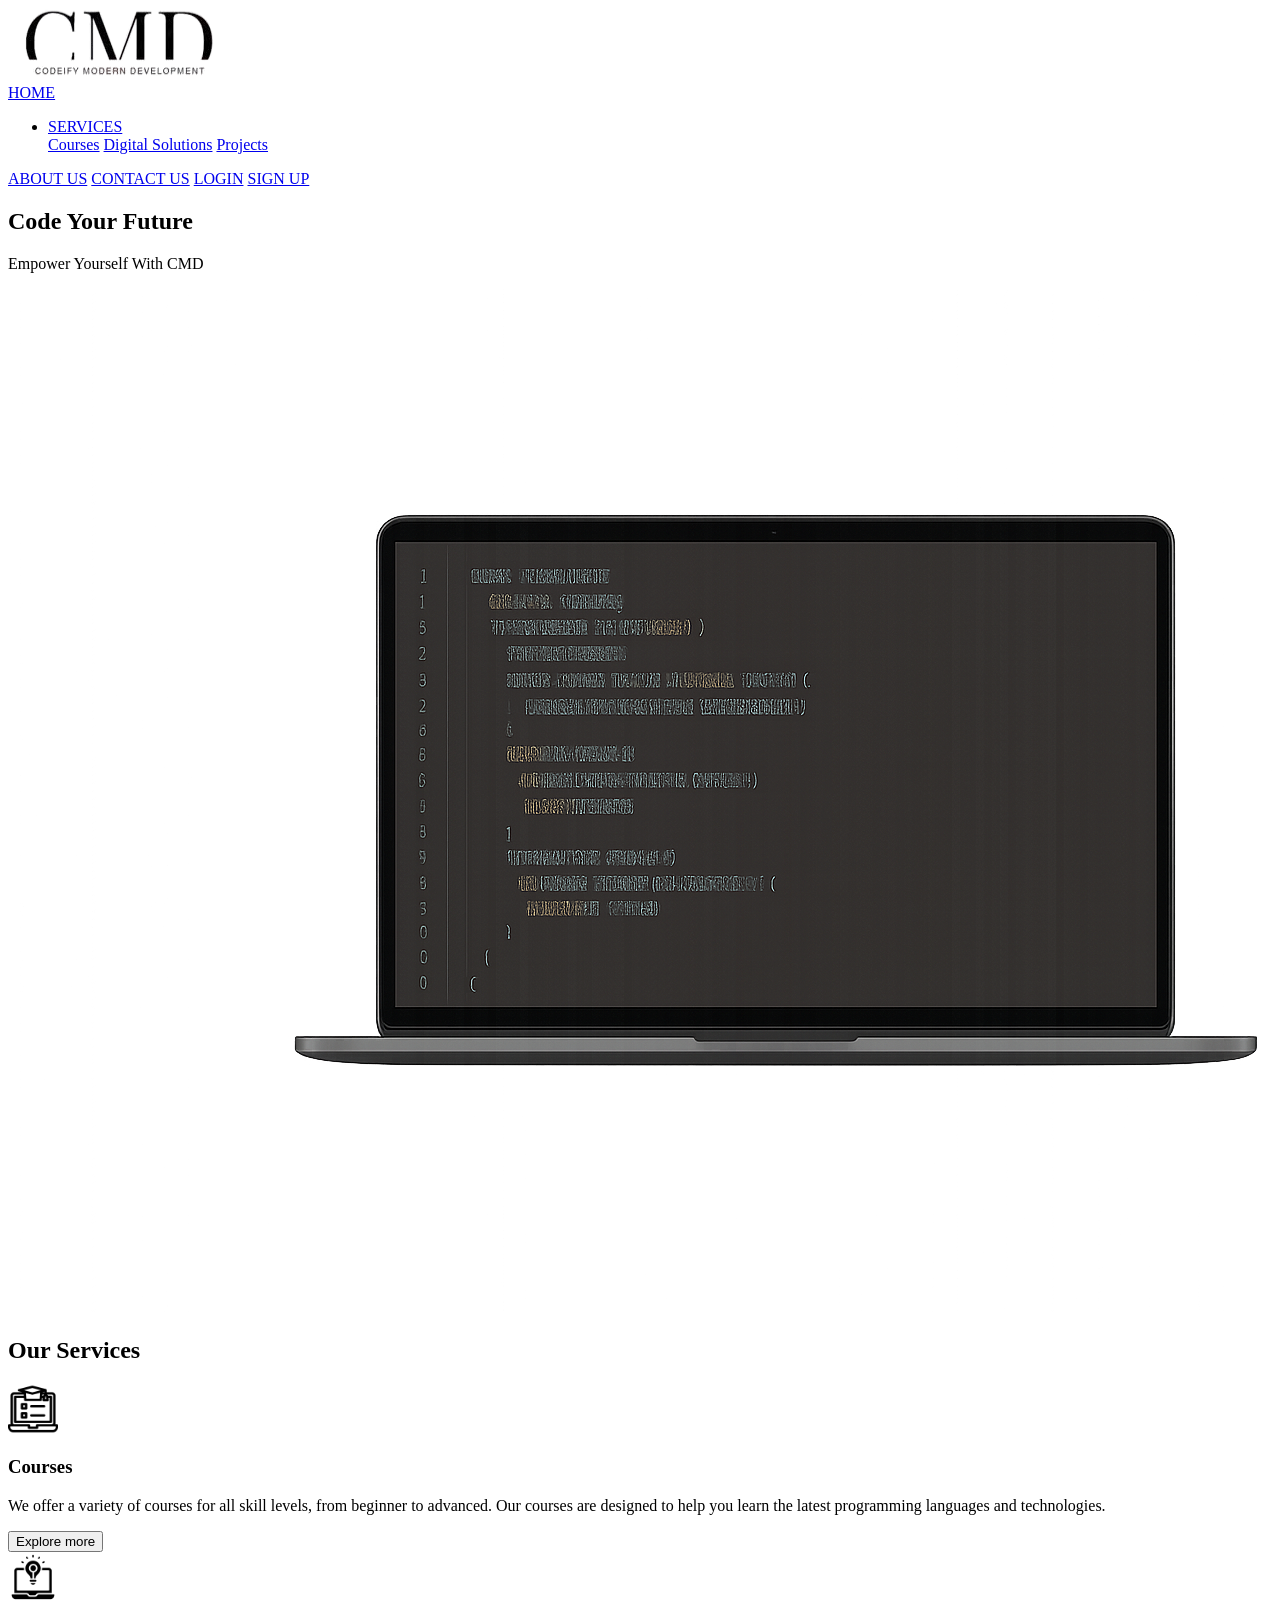
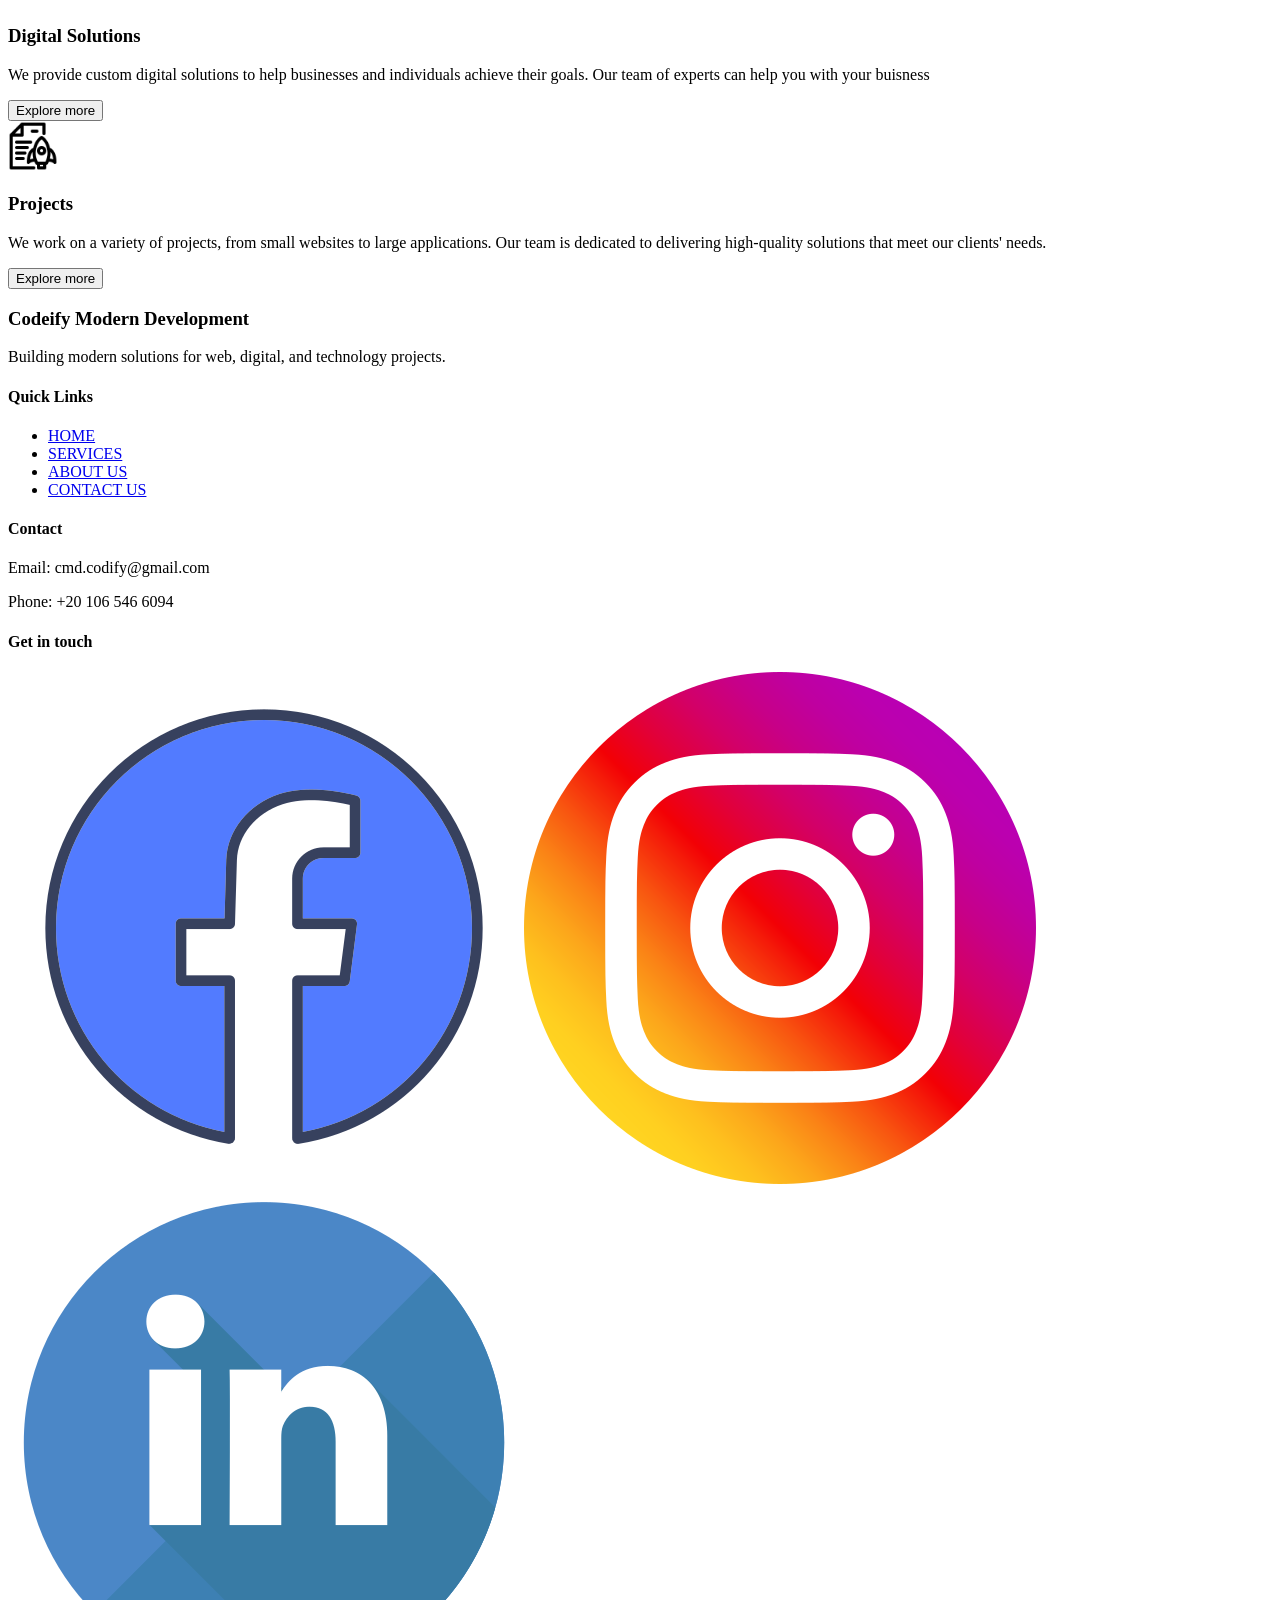
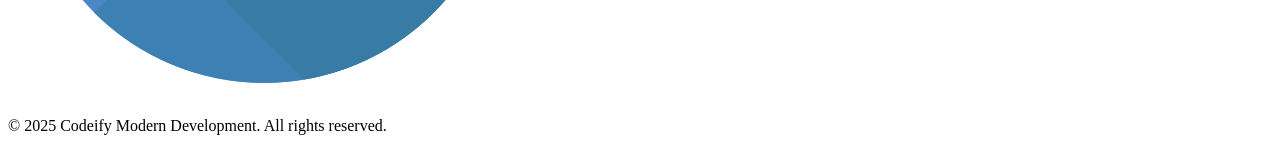
==== index.html @ b7550655 "Add files via upload" ====
<!DOCTYPE html>
<html lang="en">
  <head>
    <meta charset="UTF-8" />
    <meta name="viewport" content="width=device-width, initial-scale=1.0" />
    <title>Codeify Modern Development-CMD</title>
    <link href="./style.css" rel="stylesheet" />
    <link rel="preconnect" href="https://fonts.googleapis.com" />
    <link rel="preconnect" href="https://fonts.gstatic.com" crossorigin />
    <link rel="preconnect" href="https://fonts.googleapis.com" />
    <link rel="preconnect" href="https://fonts.gstatic.com" crossorigin />
    <link
      href="https://fonts.googleapis.com/css2?family=PT+Serif:ital,wght@0,400;0,700;1,400;1,700&family=Roboto:ital,wght@0,100..900;1,100..900&display=swap"
      rel="stylesheet"
    />
    <link
      href="https://fonts.googleapis.com/css2?family=Roboto:ital,wght@0,100..900;1,100..900&display=swap"
      rel="stylesheet"
    />
  </head>
  <body class="body-index">
    <section class="hero">
      <img
        src="../assets/1000889522-removebg-preview.png"
        alt="Codeify Logo"
        class="logo-index"
      />
      <nav class="navbar">
        <a href="./index.html">HOME</a>

        <ul>
          <li class="dropdown">
            <a   href="#services">SERVICES</a>
            <div class="dropdown-menu">
              <a href="./courses.html">Courses</a>
              <a href="./digitalsolutions.html">Digital Solutions</a>
              <a href="./projects.html">Projects</a>
            </div>
          </li>
        </ul>
        <a href="./about.html">ABOUT US</a>
        <a href="./contact.html">CONTACT US</a>
        <span class="nav-right">
          <a href="./login.html">LOGIN</a>
          <a href="signup.html" id="signup">SIGN UP</a>
        </span>
      </nav>
      <h1 class="hero-text">Code Your Future</h1>
      <p id="hero-par">Empower Yourself With CMD</p>
      <img
        src="../assets/ChatGPT Image Sep 26, 2025, 01_02_15 AM.png"
        alt="Programming"
        class="hero-image"
      />
    </section>
    <section class="services" id="services">
      <h2 class="services-heading">Our Services</h2>
      <div class="service-cards">
     
          <div class="service-card">
            <img
              src="../assets/online-course_8190846.png"
              alt="Courses"
              class="service-image"
              width="50px"
            />
            <h3 class="service-title">Courses</h3>
            <p class="service-description">
              We offer a variety of courses for all skill levels, from
              beginner to advanced. Our courses are designed to help you learn
              the latest programming languages and technologies.
            </p>
               <a href="./courses.html">  <button class="btn-index">Explore more</button> </a>
          </div>
  
 
          <div class="service-card">
            <img
              src="../assets/online-idea_14501899.png"
              alt="Digital Solutions"
              class="service-image"
              width="50px"
            />
            <h3 class="service-title">Digital Solutions</h3>
            <p class="service-description">
              We provide custom digital solutions to help businesses and
              individuals achieve their goals. Our team of experts can help you with your buisness
            </p>
                <a href="./digitalsolutions.html">     <button class="btn-index" >Explore more</button></a>
          </div>
       
       
          <div class="service-card">
            <img
              src="../assets/rocket_4941948.png"
              alt="Projects"
              class="service-image"
              width="50px"
            />
            <h3 class="service-title">Projects</h3>
            <p class="service-description">
              We work on a variety of projects, from small websites to large
              applications. Our team is dedicated to delivering high-quality
              solutions that meet our clients' needs.
            </p>
            <a href="projects.html">   <button class="btn-index">Explore more</button> </a>
          </div>

      </div>
    </section>
<footer class="footer"">
  <div class="footer-container">
    <div class="footer-about">
      <h3>Codeify Modern Development</h3>
      <p>Building modern solutions for web, digital, and technology projects.</p>
    </div>

    <div class="footer-links">
      <h4>Quick Links</h4>
      <ul>
        <li><a href="./index.html">HOME</a></li>
        <li><a href="#services">SERVICES</a></li>
        <li><a href="./about.html">ABOUT US</a></li>
        <li><a href="./contact.html">CONTACT US</a></li>
      </ul>
    </div>

    <div class="footer-contact">
      <h4>Contact</h4>
      <p>Email: cmd.codify@gmail.com</p>
      <p>Phone: +20 106 546 6094</p>
    </div>
    <div class="footer-media">
<h4>Get in touch</h4>
<a href="https://www.facebook.com/people/Codeify-Modern-Development/61565943594066/#" target="_blank"> <img src="../assets/social_13480297.png"></a>
 <a href="https://www.instagram.com/cmd.egy/" target="_blank"><img src="../assets/social_15707749.png"></a>
<a href="https://eg.linkedin.com/in/codeify-modern-development-cmd-446159329?trk=public_post_follow-view-profile" target="_blank"> <img src="../assets/social_14072078.png"></a>
    </div>
  </div>

  <div class="footer-bottom">
    <p>© 2025 Codeify Modern Development. All rights reserved.</p>
  </div>
</footer>

  </body>
</html>
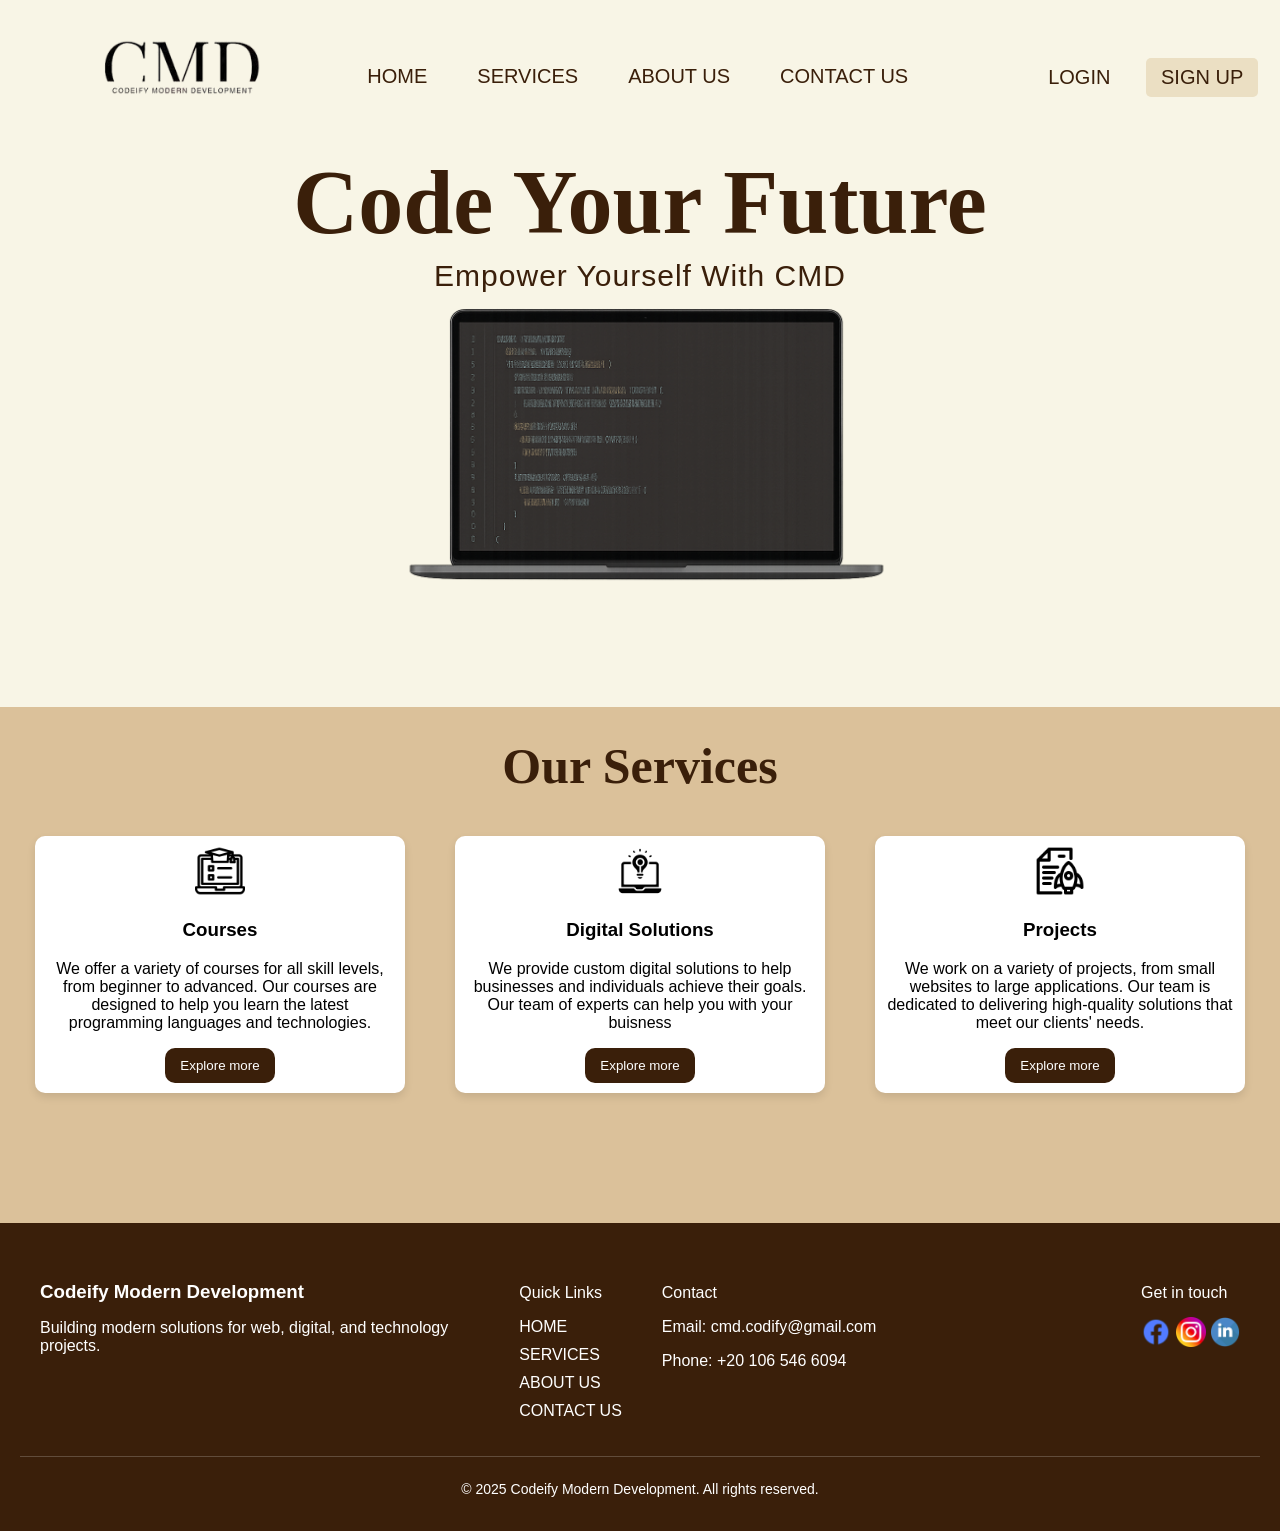
==== commit 13890786: "update" ====
--- a/index.html
+++ b/index.html
@@ -21,7 +21,7 @@
   <body class="body-index">
     <section class="hero">
       <img
-        src="../assets/1000889522-removebg-preview.png"
+        src="./assets/1000889522-removebg-preview.png"
         alt="Codeify Logo"
         class="logo-index"
       />
@@ -48,7 +48,7 @@
       <h1 class="hero-text">Code Your Future</h1>
       <p id="hero-par">Empower Yourself With CMD</p>
       <img
-        src="../assets/ChatGPT Image Sep 26, 2025, 01_02_15 AM.png"
+        src="./assets/ChatGPT Image Sep 26, 2025, 01_02_15 AM.png"
         alt="Programming"
         class="hero-image"
       />
@@ -59,7 +59,7 @@
      
           <div class="service-card">
             <img
-              src="../assets/online-course_8190846.png"
+              src="./assets/online-course_8190846.png"
               alt="Courses"
               class="service-image"
               width="50px"
@@ -76,7 +76,7 @@
  
           <div class="service-card">
             <img
-              src="../assets/online-idea_14501899.png"
+              src="./assets/online-idea_14501899.png"
               alt="Digital Solutions"
               class="service-image"
               width="50px"
@@ -92,7 +92,7 @@
        
           <div class="service-card">
             <img
-              src="../assets/rocket_4941948.png"
+              src="./assets/rocket_4941948.png"
               alt="Projects"
               class="service-image"
               width="50px"
--- a/style.css
+++ b/style.css
@@ -0,0 +1,1161 @@
+:root {
+  --beige-600: #d4a373;
+  --beige-100: #f4e1d2;
+  --beige-50: #ebdfc3;
+  --text-hover: #a8805d;
+  --gray-500: #ccd5ae;
+  --text-color: #000;
+  --beige-light: #f8f5e6;
+  --beige-dark: #f5f5dc;
+  --white: #ffffff;
+  --main-color: #3a1f0a;
+  --body-bg: #f7f0e9;
+  --service-color: #dbc19a;
+}
+.body-index {
+  background: var(--beige-light);
+  background-repeat: no-repeat;
+  background-size: cover;
+  background-attachment: fixed;
+  margin: 0px;
+}
+.hero {
+
+  margin: 0px;
+  padding: 0px;
+  height: auto;
+  border-radius: 5px;
+}
+.logo-index {
+  width: 185px;
+  height: auto;
+  margin-top: 39px;
+  margin-left: 7%;
+}
+.navbar {
+  display: flex;
+  justify-content: center;
+  gap: 50px;
+  margin-top: -2.9%;
+  font-size: 20px;
+  font-family: "Roboto", sans-serif;
+  margin-left: 27%;
+}
+.navbar ul {
+  list-style-type: none;
+  margin: 0;
+  padding: 0;
+}
+.navbar a {
+  text-decoration: none;
+  font-weight: 400;
+  cursor: pointer;
+  color: var(--main-color);
+  transition: all 0.3s ease;
+}
+.nav-right a {
+  transition: all 0.3s ease;
+  display: inline-block;
+}
+.nav-right a:hover {
+  transform: scale(1.05);
+}
+.navbar a:hover {
+  color: var(--text-hover);
+  transform: scale(1.05);
+}
+#signup {
+  background: var(--beige-50);
+  padding: 8px 15px;
+  border-radius: 5px;
+  color: var(--main-color);
+  margin-top: -7px;
+  margin-left: 30px;
+  transition: all 0.3s ease;
+}
+#signup:hover {
+  transform: scale(1.05);
+}
+.hero-text {
+  font-family: "PT Serif", serif;
+  color: var(--main-color);
+  text-align: center;
+  font-size: 90px;
+  margin-top: 4.2%;
+}
+#hero-par {
+  text-align: center;
+  font-size: 30px;
+  color: var(--main-color);
+  font-family: "Roboto", sans-serif;
+  margin-top: -70px;
+  letter-spacing: 1px;
+}
+.hero-image {
+  margin-left: 21%;
+  margin-top: -125px;
+  width: 59%;
+}
+.dropdown {
+  position: relative;
+  display: inline-block;
+  margin-top: -100px;
+}
+.dropdown-menu {
+  display: none;
+  margin-left: -25px;
+  border-radius: 10px;
+}
+.dropdown:hover .dropdown-menu {
+  display: block;
+  position: absolute;
+  background-color: var(--white);
+  min-width: 160px;
+  box-shadow: 0px 4px 4px 0px rgba(0, 0, 0, 0.2);
+  z-index: 1;
+  margin-top: 10px;
+}
+.dropdown-menu a {
+  color: var(--main-color);
+  padding: 12px 11px;
+  text-decoration: none;
+  display: block;
+  width: 100%;
+  font-size: large;
+}
+#services {
+  margin-top: -40px;
+  transition: all 0.3s ease;
+}
+.dropdown a {
+  transition: all 0.3s ease;
+}
+.dropdown a:hover {
+  transform: scale(1.05);
+  color: var(--text-hover);
+}
+.nav-right {
+  margin-left: 90px;
+}
+.services {
+  background: var(--service-color);
+  padding-bottom: 20px;
+}
+.services-heading {
+  text-align: center;
+  font-family: "PT Serif", serif;
+  color: var(--main-color);
+  font-size: 50px;
+  padding-top: 30px;
+}
+.service-cards {
+  display: flex;
+  justify-content: center;
+  gap: 50px;
+  margin-top: 30px;
+  margin-bottom: 50px;
+  text-align: center;
+}
+.service-card {
+  background: var(--white);
+  width: 350px;
+  height: auto;
+  border-radius: 10px;
+  box-shadow: 0 4px 8px rgba(0, 0, 0, 0.1);
+  transition: transform 0.3s ease;
+  padding: 10px;
+  font-family: "Segoe UI", Tahoma, Geneva, Verdana, sans-serif;
+  margin-bottom: 60px;
+}
+.service-card:hover {
+  transform: scale(1.05);
+}
+.services a {
+  text-decoration: none;
+  color: var(--main-color);
+  font-weight: 480;
+}
+.hero-digital {
+  display: flex;
+  justify-content: space-between;
+  align-items: center;
+  margin-bottom: 70px;
+}
+.hero-left {
+  font-family: "Roboto", sans-serif;
+  color: var(--main-color);
+  max-width: 50%;
+  padding: 50px;
+  font-size: 20px;
+  line-height: 1.6;
+  flex: 1;
+  margin-top: 8%;
+  margin-left: 5%;
+}
+.hero-left h1 {
+  font-size: 3rem;
+  max-width: 350px;
+  line-height: 50px;
+}
+.hero-left p {
+  font-size: 1.2rem;
+  margin-top: -19px;
+  max-width: 90%;
+}
+.digital-image {
+  width: 350px;
+  margin-top: 22%;
+  margin-left: -22%;
+}
+.hero-btn {
+  padding: 10px 20px;
+  border-radius: 10px;
+  border: var(--main-color) 2px solid;
+  background-color: var(--main-color);
+  color: var(--white);
+  cursor: pointer;
+  font-size: 18px;
+  margin-top: -5px;
+  transition: all 0.3s ease;
+  text-decoration: none;
+}
+.hero-btn:hover {
+  transform: scale(1.05);
+}
+@media (max-width:1000px) {
+  .hero-digital {
+    flex-direction: column;
+    text-align: center;
+  }
+  .hero-left {
+    width: 100%;
+    padding: 20px;
+    font-size: 18px;
+  }
+  .hero-right {
+    width: 100%;
+    padding: 20px;
+  }
+}
+.solutions {
+  background: var(--beige-light);
+  text-align: center;
+  width: 100%;
+  padding-bottom: 10%;
+  color: var(--main-color);
+}
+.solutions h2 {
+  font-family: "Roboto", sans-serif;
+  font-size: 45px;
+  padding-top: 65px;
+  color: var(--main-color);
+  text-align: center;
+}
+.solution-cards {
+  display: flex;
+  justify-content: center;
+  gap: 35px;
+  margin-top: 40px;
+
+  padding: 10px;
+}
+.solution-card {
+  background: var(--white);
+  max-width: 400px;
+
+  border-radius: 10px;
+  box-shadow: 0 4px 8px rgba(0, 0, 0, 0.1);
+  transition: transform 0.3s ease;
+  padding: 13px;
+  font-family: "Segoe UI", Tahoma, Geneva, Verdana, sans-serif;
+}
+.solution-card:hover {
+  transform: scale(1.05);
+}
+#solution-card {
+  text-align: center;
+ scroll-margin-bottom: 100.5px;
+  width: 100%;
+}
+.solution-image {
+  margin-top: 20px;
+}
+.solution-card h3 {
+  font-size: 28px;
+  color: var(--main-color);
+}
+.why-us {
+  background: var(--beige-light);
+  font-family: "Roboto", sans-serif;
+  color: var(--main-color);
+  padding-bottom: 50px;
+}
+.why-us h2 {
+  font-size: 45px;
+  padding-top: 55px;
+  color: var(--main-color);
+  text-align: center;
+}
+.why-card {
+  background: var(--white);
+  max-width: 25%;
+  border-radius: 10px;
+  padding: 10px;
+  transition: all 0.3s ease;
+  box-shadow: 0 4px 8px rgba(0, 0, 0, 0.1);
+}
+.why-cards {
+  text-align: center;
+  display: flex;
+  justify-content: center;
+  margin: 15px;
+  gap: 5%;
+}
+.why-card:hover {
+  transform: scale(1.05);
+}
+.contact {
+  text-align: center;
+  background: var(--beige-light);
+  font-family: "Roboto", sans-serif;
+  padding-bottom: 30px;
+}
+.contact h2 {
+  font-size: 45px;
+  padding-top: 65px;
+  color: var(--main-color);
+  text-align: center;
+}
+.contact-form {
+  display: flex;
+  flex-direction: column;
+  align-items: center;
+  gap: 5px;
+  margin-top: 30px;
+  margin-bottom: 50px;
+}
+.contact-form input,
+.contact-form textarea {
+  width: 450px;
+  padding: 10px;
+  border: 1px solid var(--main-color);
+  border-radius: 5px;
+  font-size: 16px;
+  font-family: "Roboto", sans-serif;
+}
+.contact-form textarea {
+  height: 100px;
+  resize: vertical;
+}
+.contact-form button {
+  background: var(--main-color);
+  color: var(--white);
+  border: none;
+  padding: 10px 20px;
+  border-radius: 5px;
+  cursor: pointer;
+  font-size: 18px;
+  margin-top: 10px;
+  width: 190px;
+  transition: all 0.3s ease;
+}
+.contact-form button:hover {
+  transform: scale(1.05);
+}
+.grid-container {
+  background: var(--beige-light);
+  text-align: center;
+  margin: 100px auto;
+  border-radius: 10px;
+  box-shadow: 0 4px 8px rgba(0, 0, 0, 0.1);
+  padding: 20px;
+  font-family: "Epundu", sans-serif;
+  color: var(--main-color);
+  max-width: 900px;
+  display: flex;
+  margin-top: 4%;
+  margin-bottom: 2%;
+}
+.sign-left {
+  flex: 1;
+  padding: 20px;
+  text-align: left;
+  justify-content: center;
+  flex-direction: column;
+}
+.grid-container .sign-left .avatar h2 {
+  margin-top: 60px;
+  margin-left: 35px;
+  font-size: 45px;
+}
+.grid-container .sign-left .avatar p {
+  font-size: 1.2rem;
+  margin-left: 23px;
+  letter-spacing: -0.5px;
+}
+.fonts {
+  font-size: 35px;
+  margin-left: 28%;
+  margin-top: 49%;
+}
+.lessthan {
+  text-decoration: none;
+  color: var(--main-color);
+  font-size: 20px;
+  transition: all 0.3s ease;
+}
+.lessthan:hover {
+  transform: scale(1.3);
+  font-weight: 300;
+}
+.grid-container .sign-left h2 {
+  font-size: 43px;
+  margin-top: 7%;
+  margin-left: 5%;
+}
+.grid-container .sign-left p {
+  font-size: 18px;
+  margin-top: -10px;
+  margin-left: 4%;
+}
+.vertical-line {
+  border: solid 1px #3a1f0a;
+  height: auto;
+  margin-right: 7%;
+}
+.input-box2 {
+  position: relative;
+  margin: 20px 0;
+  display: flex;
+  align-items: center;
+  border-bottom: 2px solid black;
+  padding-bottom: 5px;
+  margin-right: 200px;
+  width: 100%;
+}
+.sign-right img {
+  margin-left: 29%;
+  margin-bottom: 20px;
+  width: 140px;
+}
+.input-box2 i {
+  margin-right: 10px;
+  font-size: 16px;
+}
+
+.input-box2 input {
+  border: none;
+  outline: none;
+  background: transparent;
+  font-size: 16px;
+  font-family: "Roboto", sans-serif;
+  padding: 5px;
+  flex: 1;
+}
+.sign-right {
+  flex: 1;
+  padding: 20px;
+  text-align: left;
+  display: flex;
+  flex-direction: column;
+  justify-content: center;
+}
+
+.sign-btn {
+  background: var(--main-color);
+  color: var(--white);
+  border: none;
+  padding: 10px 40px;
+  border-radius: 5px;
+  cursor: pointer;
+  font-size: 18px;
+  margin-top: 15px;
+  width: 190px;
+  transition: all 0.3s ease;
+  margin-left: 23%;
+}
+.sign-btn:hover {
+  transform: scale(1.05);
+}
+.options2 {
+  margin-left: 9%;
+}
+.grid-container2 {
+  box-shadow: 0px 4px 8px rgba(0, 0, 0, 0.1);
+  text-align: center;
+  background-attachment: fixed;
+  background: var(--beige-light);
+  font-family: "Roboto", sans-serif;
+  margin: 80px auto;
+  padding: 30px;
+  border-radius: 10px;
+  max-width: 450px;
+}
+.login-box {
+  max-width: 400px;
+  margin: auto;
+  padding: 20px;
+}
+.input-box {
+  display: flex;
+  padding: 10px;
+  width: 100%;
+  border-bottom: solid 2px black;
+  padding: 7px 0px;
+  text-align: center;
+  margin: 20px 0;
+  align-items: center;
+}
+.input-box input {
+  background: transparent;
+  border: none;
+  outline: none;
+  padding: 5px 0px;
+  flex: 1;
+  font-size: 16px;
+}
+.input-box i {
+  margin-right: 10px;
+  font-size: 16px;
+  color: var(--main-color);
+}
+.grid-container2 .avatar img {
+  width: 180px;
+  margin-bottom: 20px;
+  text-align: center;
+  align-items: center;
+}
+.options {
+  display: flex;
+  justify-content: space-between;
+  font-size: 14px;
+  font-family: Arial, Helvetica, sans-serif;
+}
+.options a {
+  text-decoration: none;
+  color: var(--main-color);
+}
+.login-btn {
+  background: var(--main-color);
+  color: var(--white);
+  border: none;
+  padding: 10px 60px;
+  border-radius: 5px;
+  cursor: pointer;
+  font-size: 18px;
+  margin-top: 15px;
+  width: 290px;
+  transition: all 0.3s ease;
+  margin-left: 5%;
+}
+.login-btn:hover {
+  transform: scale(1.05);
+}
+.register {
+  color: var(--main-color);
+}
+.register a {
+  color: var(--main-color);
+}
+.grid-container a {
+  color: var(--main-color);
+}
+.box-container {
+  display: grid;
+  grid-template-columns: repeat(2, 1fr);
+  gap: 40px;
+  max-width: 900px;
+  width: 90%;
+
+  font-family: "Roboto", sans-serif;
+  margin: 100px auto;
+}
+
+.box1 {
+  background: white;
+  border-radius: 10px;
+  box-shadow: 0 4px 8px rgba(0, 0, 0, 0.1);
+  padding: 10px;
+  font-size: 18px;
+  text-align: center;
+  transition: transform 0.3s ease;
+  margin-left: -20%;
+  width: 530px;
+  height: 230px;
+}
+
+.box1:hover {
+  transform: scale(1.03);
+}
+.box-container img {
+  text-align: left;
+  margin-left: -79%;
+  width: 90px;
+}
+
+.box-container pre {
+  font-family: "Roboto", sans-serif;
+  font-weight: 250;
+  margin-left: -20px;
+}
+.box-container h3 {
+  font-family: "Roboto", sans-serif;
+  color: var(--main-color);
+  font-size: 28px;
+}
+.box2 {
+  background: var(--white);
+  border-radius: 10px;
+  box-shadow: 0 4px 8px rgba(0, 0, 0, 0.1);
+  padding: 10px;
+  font-size: 18px;
+  text-align: center;
+  transition: transform 0.3s ease;
+  margin-left: -20%;
+  width: 530px;
+  height: 230px;
+}
+.box2:hover {
+  transform: scale(1.03);
+}
+.robotics-img {
+  width: 70px;
+  display: inline-block;
+  object-fit: contain;
+  height: 70px;
+  margin-top: 10px;
+}
+.box2 h3 {
+  margin-top: -58px;
+}
+.box1 h3 {
+  margin-top: -66px;
+}
+.box1 pre {
+  margin-top: 40px;
+}
+.box2 pre {
+  margin-top: 40px;
+  margin-left: 10px;
+}
+.embedded-btn {
+  background: var(--main-color);
+  color: var(--white);
+  border: none;
+  padding: 8px 20px;
+  border-radius: 5px;
+  cursor: pointer;
+  font-size: 16px;
+  margin-top: 15px;
+  transition: all 0.3s ease;
+}
+.robotics-btn {
+  background: var(--main-color);
+  color: var(--white);
+  border: none;
+  padding: 8px 20px;
+  border-radius: 5px;
+  cursor: pointer;
+  font-size: 16px;
+  margin-top: 1px;
+  transition: all 0.3s ease;
+}
+.embedded-btn:hover {
+  transform: scale(1.05);
+}
+.robotics-btn:hover {
+  transform: scale(1.05);
+}
+.box3 {
+  color: var(--main-color);
+  background: var(--white);
+  border: none;
+  padding: 10px;
+  border-radius: 10px;
+  cursor: pointer;
+  font-size: 18px;
+  margin-top: 15px;
+  transition: all 0.3s ease;
+  box-shadow: 0 4px 8px rgba(0, 0, 0, 0.1);
+  text-align: center;
+  margin-left: -20%;
+  width: 530px;
+  height: 230px;
+}
+.box3:hover {
+  transform: scale(1.05);
+}
+.box3 h3 {
+  margin-top: -56px;
+}
+.coding-img {
+  width: 70px;
+  display: inline-block;
+  object-fit: contain;
+  height: 70px;
+}
+.programming-btn {
+  background: var(--main-color);
+  color: var(--white);
+  border: none;
+  padding: 8px 20px;
+  border-radius: 5px;
+  cursor: pointer;
+  font-size: 16px;
+  margin-top: 1px;
+  transition: all 0.3s ease;
+}
+.programming-btn:hover {
+  transform: scale(1.05);
+}
+.contact-right {
+  padding: 20px;
+  text-align: right;
+  display: block;
+  margin-left: auto;
+  margin-right: 0px;
+}
+.contact-image {
+  width: 770px;
+margin-right: -10px;
+  text-align: right;
+margin-top: 15px;
+}
+.contact-left {
+  padding: 10px;
+  text-align: left;
+  display: block;
+  margin-left: 0px;
+  margin-right: auto;
+margin-top: 60px;
+}
+.contact-hero{
+  display: flex;
+  justify-content: space-between;
+  align-items: center;
+  font-family: "Roboto", sans-serif;
+  color: var(--main-color);
+}
+
+.contact-left h2{
+font-size: xxx-large;
+margin-top: -19px;
+margin-left: 32%;
+}
+.contact-left p{
+  margin-left: 57%;
+  margin-top: -35px;
+  font-weight: 300;
+}
+.contact-left pre{
+  font-size: large;
+
+ margin-left: 23%;
+  font-family: "Roboto", sans-serif;
+  font-weight: 300;
+}
+.contact-btn{
+  background: var(--main-color);
+  color: var(--white);
+  border: none;
+  padding: 10px 20px;
+  border-radius: 5px;
+  cursor: pointer;
+  font-size: 18px;
+  margin-top: 20px;
+  width: 190px;
+  transition: all 0.3s ease;
+  margin-left: 33%;
+}
+.contact-btn:hover {
+  transform: scale(1.05);}
+.contact-left input {
+  width: 420px;
+  padding: 10px 0px;
+  background: transparent;
+border: none;
+outline: none;
+border-bottom: 2px solid var(--main-color);
+  font-size: 16px;
+  font-family: "Roboto", sans-serif;
+  margin-top: 10px;
+  margin-left: 33%;
+}
+.contact-left textarea{
+  border: none;
+  outline: none;
+  border-bottom: 2px solid var(--main-color);
+  margin-left: 33%;
+  margin-top: 10px;
+  background: local;
+  padding: 10px 0px;
+  width: 420px;
+  font-size: 16px;
+    font-family: "Roboto",sans-serif;
+}
+.courses-hero-img{
+  width: 82%;
+margin-left: 50px;
+margin-top: -39px;
+}
+.courses-right{
+  text-align: center;
+}
+.courses-hero{
+  display: flex;
+  font-family: "Roboto",sans-serif;
+
+}
+.courses-left{
+  text-align: left;
+  margin-left: 18%;
+   padding-top: 13%;
+
+}
+#p{
+  font-size: 1.2rem;
+  margin-top: -5%;
+  font-weight: 200;
+  display: block;
+}
+.courses-left p{
+ display: inline;
+ width: auto;
+ white-space: nowrap;
+font-size: 45px;
+font-weight: 300;
+
+}
+.courses-left pre{
+  font-family: Arial, Helvetica, sans-serif;
+  font-size: 42px;
+  margin-top: -11px;
+  font-weight:bold;
+  font-style: oblique;
+}
+.courseshero-btn{
+  padding: 13px 40px;
+  border-radius: 10px;
+  border: none;
+  color: var(--white);
+  background: var(--main-color);
+  font-size: 18px;
+  transition: all 0.3s ease;
+  cursor: pointer;
+}
+.courseshero-btn:hover{
+transform: scale(1.03);
+}
+#courses{
+  scroll-margin-top: -300px;
+}
+.about-img{
+  width: 750px;
+  margin-left: -95px;
+  margin-top: 20px;
+}
+.about-hero{
+  display: flex;
+  color: var(--main-color);
+}
+.about-left{
+  font-family: "Roboto",sans-serif;
+  margin-left: 15%;
+  margin-top: 6%;
+}
+.about-left hr{
+  width: 190px;
+  text-align: left;
+  margin-left: -0.5px;
+  margin-top: -19px;
+}
+.about-left h2{
+  font-size: 50px;
+}
+.about-left pre{
+ font-family: "Roboto", sans-serif;
+  line-height: 20px;
+font-weight: 300;
+}
+.about-btn{
+  padding: 10px 30px;
+  font-size: 17px;
+  border: none;
+  color: var(--white);
+  background: var(--main-color);
+  border-radius: 10px;
+  transition: all 0.3s ease-in-out;
+  cursor: pointer;
+  text-decoration: none;
+}
+.about-btn:hover{
+transform: scale(1.03);
+}
+.box-about{
+    grid-template-columns: repeat(2, 1fr);
+    gap: 40px;
+    display: grid;
+
+}
+.box12 , .box14 , .box16{
+    background: var(--white);
+  display: flex;
+  margin-left: 40px;
+  font-family: "Roboto",sans-serif;
+  width: 65%;
+  height: 90%;
+  border-radius: 10px;
+  margin-top: 50px;
+  transition: all 0.3s ease-in-out;
+  border: 2px solid var(--main-color);
+}
+.box11,.box13 ,.box15{
+  background: var(--white);
+  display: flex;
+  margin-left: 190px;
+  font-family: "Roboto",sans-serif;
+  width: 65%;
+  height: 90%;
+  border-radius: 10px;
+  margin-top: 50px;
+  transition: all 0.3s ease-in-out;
+    border: 2px solid var(--main-color);
+}
+.box11:hover ,
+ .box13:hover ,
+ .box12:hover ,
+ .box14:hover ,
+ .box16:hover ,
+ .box15:hover {
+  transform: scale(1.03);
+}
+.icon-woman{
+  width: 50px;
+  height: 50px;
+  margin-top: 20px;
+  margin-left: 20px;
+}
+.about-par h2{
+font-family: "Roboto",sans-serif;
+text-align: center;
+font-size: 40px;
+}
+.about-par hr{
+  width: 150px;
+  margin-top: -10px;
+}
+.box11 p{
+margin-left: 20px;
+margin-top: 31px;
+font-weight: 600;
+font-size: 25px;
+
+}
+.box11 pre{
+  font-family: "Roboto",sans-serif;
+  padding-top: 60px;
+  margin-left: -150px;
+font-style: italic;
+}
+.about-par{
+  color: var(--main-color);
+}
+#about{
+  scroll-margin-top: -520px;
+}
+.btn-index{
+  padding: 10px 15px;
+  border-radius: 10px;
+  border: none;
+  background: var(--main-color);
+  color: var(--white);
+  cursor: pointer;
+  transition: all 0.3s ease-in-out;
+}
+.btn-index:hover{
+transform: scale(1.03);
+}
+.footer {
+  background: var(--main-color);
+  color: var(--white);
+  padding: 40px 20px 20px;
+  font-family: "Roboto", sans-serif;
+   
+}
+.footer h4{
+  font-weight: 3;
+}
+
+.footer-media img{
+  width: 30px;
+
+}
+.footer-media a{
+  text-decoration: none;
+}
+.footer-container {
+  display: flex;
+  justify-content: space-between;
+  gap: 40px;
+  max-width: 1200px;
+  margin: 0 auto;
+  flex-wrap: wrap;
+}
+.footer h3,
+.footer h4 {
+  margin-bottom: 15px;
+}
+.footer-about {
+  flex: 1;
+  min-width: 250px;
+}
+.footer-links ul {
+  list-style: none;
+  padding: 0;
+}
+.footer-links li {
+  margin-bottom: 10px;
+}
+.footer-links a {
+  color: var(--white);
+  text-decoration: none;
+  transition: color 0.3s ease;
+}
+.footer-links a:hover {
+  color: var(--text-hover);
+}
+.footer-contact {
+  flex: 1;
+  min-width: 250px;
+}
+.footer-bottom {
+  text-align: center;
+  margin-top: 20px;
+  font-size: 14px;
+  border-top: 1px solid rgba(255, 255, 255, 0.2);
+  padding-top: 10px;
+}  
+.emb-hero{
+
+  font-family: "Roboto" , sans-serif;
+  text-align: center;
+  display: flex;
+  justify-content: space-between;
+}
+.emb-left{
+  margin-left: 15%;
+  padding-top: 6%;
+}
+.emb-left h2{
+  font-size: 74px;
+  padding-right: 0%;
+    color:#000;
+}
+.emb-left h3{
+  font-size: 74px;
+color: var(--main-color);
+margin-left: 25%;
+
+margin-top: -21%;
+}
+.emb-left p{
+  font-size: 20px;
+  font-style: italic;
+  margin-top: -15%;
+}
+.emb-right{
+  text-align: right;
+  margin-right: 10%;
+}
+.emb-img{
+  width: 600px;
+  margin-top: -13%;
+ 
+}
+.embhero-btn 
+{
+  padding: 10px 35px;
+  border-radius: 6px;
+  border: none ;
+  background: var(--main-color);
+  font-size: 18px;
+  margin-left: 0px;
+     color: var(--white);
+      text-decoration: none;
+        cursor: pointer;
+        transition: all 0.3s ease-in-out;
+}
+.embhero-btn:hover ,
+.embhero-btn2:hover{
+  transform: scale(1.03);
+}
+.embhero-btn2{
+  padding: 10px 20px;
+  margin-left: 40px;
+  border-radius: 6px;
+  border: none;
+  background: var(--main-color);
+    font-size: 12px;
+    color: var(--white);
+
+    cursor: pointer;
+            transition: all 0.3s ease-in-out;
+}
+.emb-content{
+  background: var(--beige-light);
+  padding-left: 10%;
+  padding-top: 1%;
+  font-family: "Roboto",sans-serif;
+display: flex;
+color: var(--main-color);
+}
+.embcontent-left #learn-emb{
+   list-style: none;
+
+   line-height: 30px;
+}
+.embcontent-left ul{
+   font-weight: 300;
+}
+.embcontent-left h2{
+ font-weight: 400;
+}
+.embcontent-right{
+  background: var(--white);
+  margin-right: 15%;
+  padding: 5px 5% 5% 5%;
+  border-radius: 10px;
+  margin-top: -30px;
+  text-align: center;
+  height: 10%;
+  box-shadow: 4px 4px 8px rgba(0, 0, 0, 0.4);
+}
+.embcontent-right p{
+  margin-left: 0px;
+  font-size: 30px;
+}
+.cartembbtn,
+.buyembbtn{
+white-space: nowrap;
+padding: 10px 30px;
+margin-bottom: 20px;
+font-size: 18px;
+color: var(--main-color);
+background: local;
+border: 2px solid var(--main-color);
+cursor: pointer;
+border-radius: 8px;
+transition: all 0.3s ease-in-out;
+width: 100%;
+}
+.cartembbtn:hover,
+.buyembbtn:hover{
+  transform: scale(1.03);
+}
+.exp-emb{
+  white-space: nowrap;
+  color: var(--main-color);
+}
+.learn-emb{
+  margin-left: 5%;
+} 
